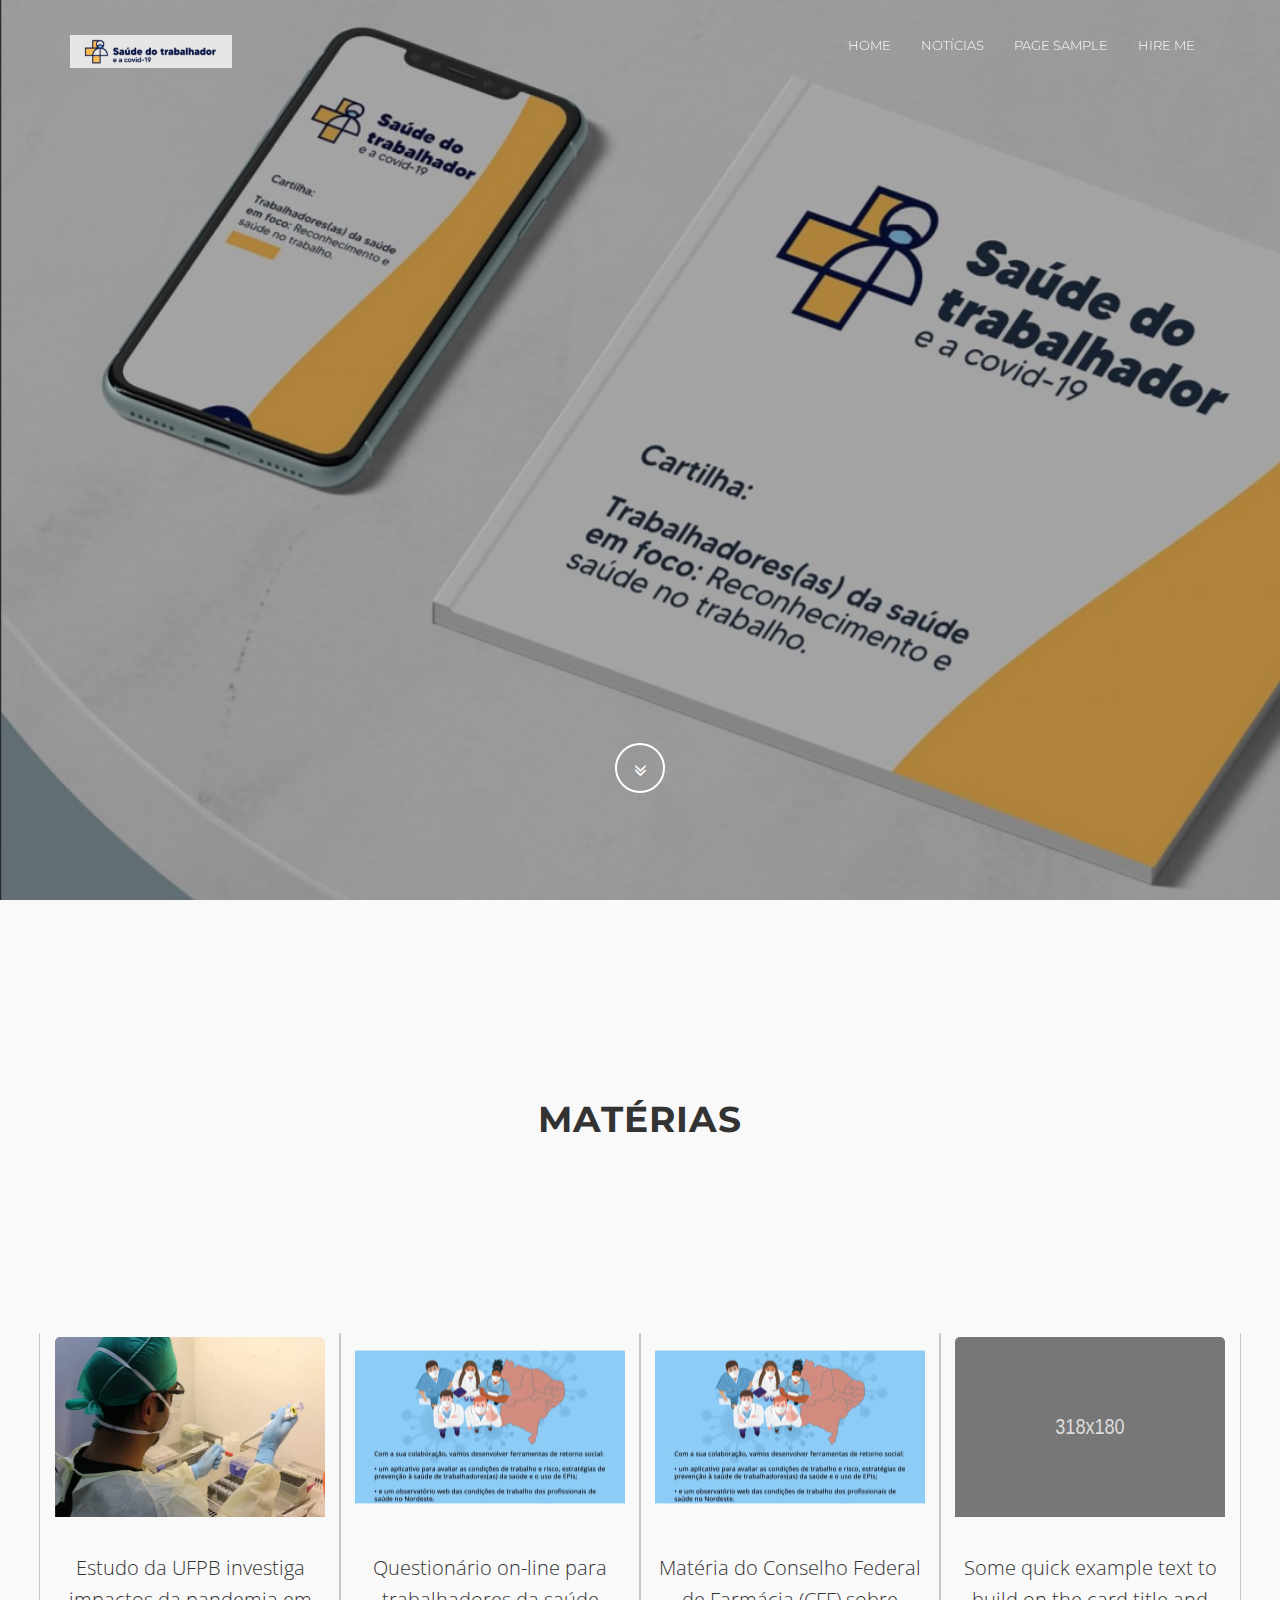
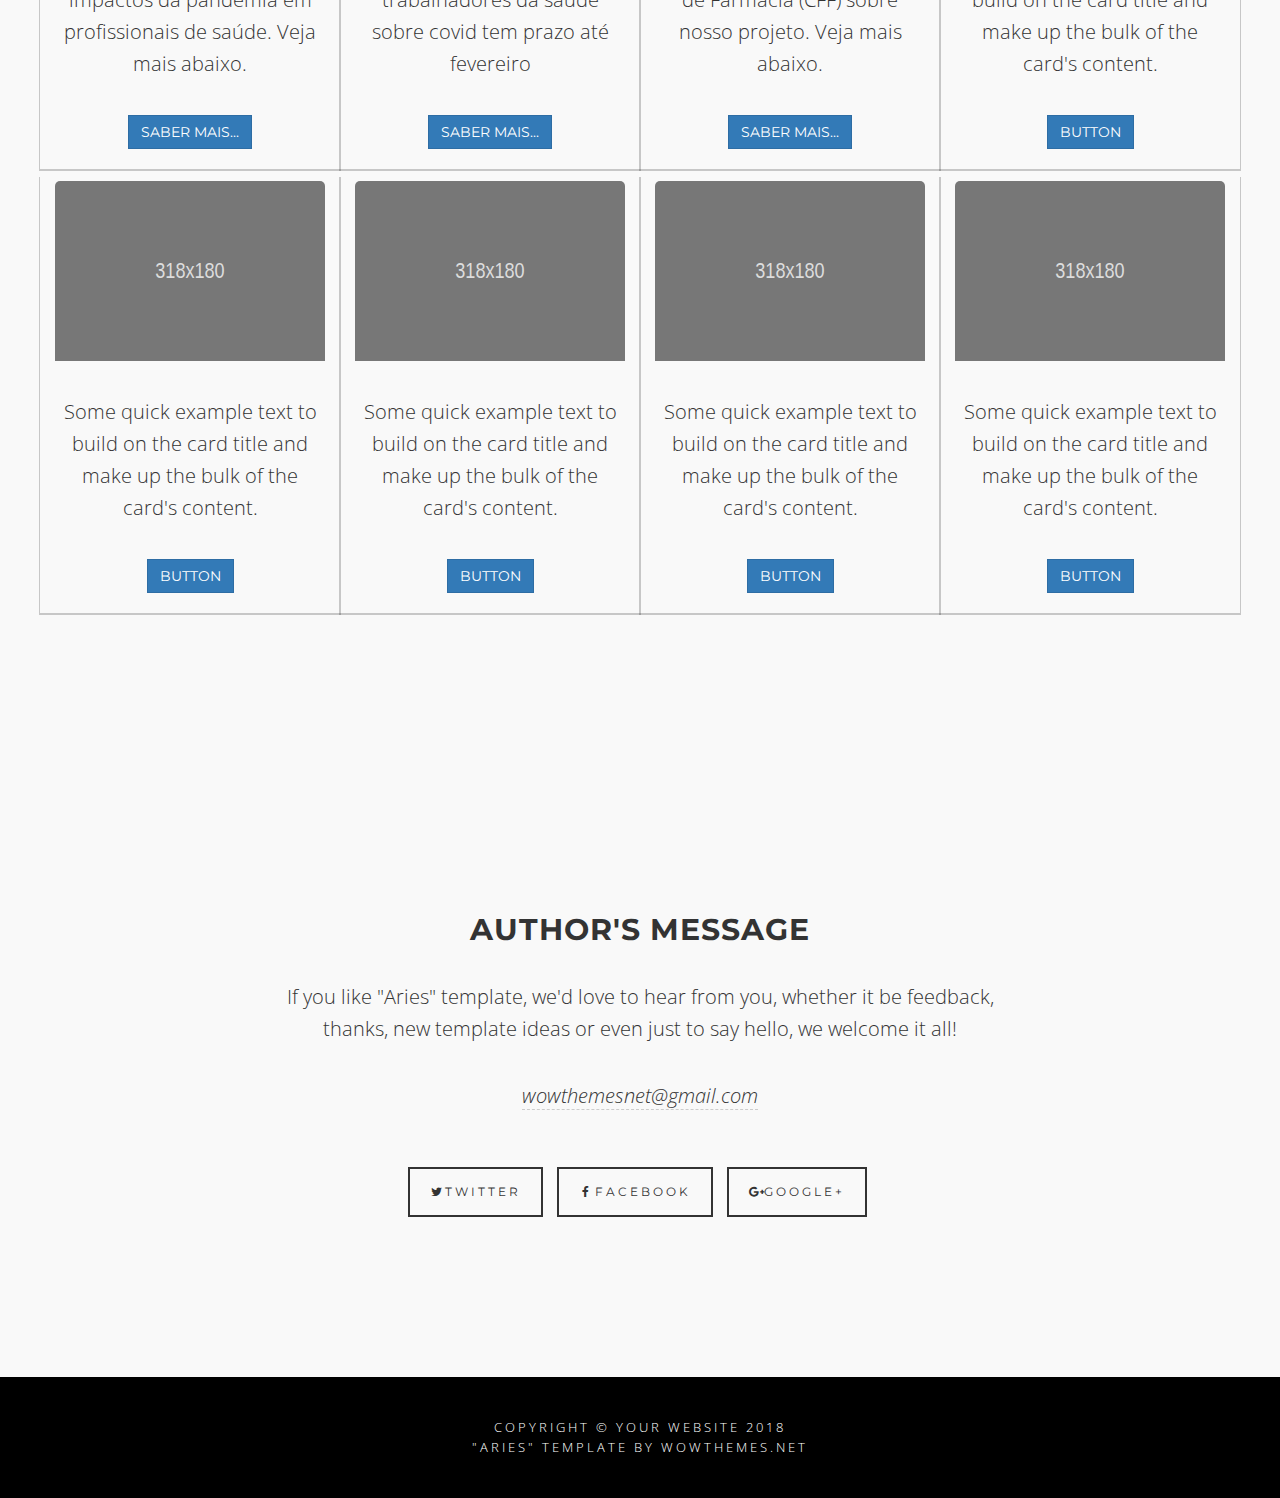
==== index.html @ fc3d952c "first commit" ====
<!DOCTYPE html>
<html lang="en">

<head>
	<meta charset="utf-8">
	<meta http-equiv="X-UA-Compatible" content="IE=edge">
	<meta name="viewport" content="width=device-width, initial-scale=1">
	<meta name="description" content="">
	<meta name="author" content="">
	<title>ARIES - Free Bootstrap Theme by WowThemes.net</title>
	<!-- Bootstrap Core CSS -->
	<link href="css/bootstrap.min.css" rel="stylesheet">
	<!-- Custom CSS -->
	<link href="css/theme.css" rel="stylesheet">
	<!-- Font Awesome -->
	<link href="https://maxcdn.bootstrapcdn.com/font-awesome/4.7.0/css/font-awesome.min.css" rel="stylesheet"
		integrity="sha384-wvfXpqpZZVQGK6TAh5PVlGOfQNHSoD2xbE+QkPxCAFlNEevoEH3Sl0sibVcOQVnN" crossorigin="anonymous">
	<!-- Google Fonts -->
	<link href="http://fonts.googleapis.com/css?family=Open+Sans:300,400,700,400italic,700italic|Montserrat:400,700"
		rel="stylesheet" type="text/css">
	<!-- HTML5 Shim and Respond.js IE8 support of HTML5 elements and media queries -->
	<!-- WARNING: Respond.js doesn't work if you view the page via file:// -->
	<!--[if lt IE 9]>
        <script src="https://oss.maxcdn.com/libs/html5shiv/3.7.0/html5shiv.js"></script>
        <script src="https://oss.maxcdn.com/libs/respond.js/1.4.2/respond.min.js"></script>
    <![endif]-->
</head>

<body id="page-top" data-spy="scroll" data-target=".navbar-fixed-top">
	<!-- Navigation -->
	<nav class="navbar navbar-custom navbar-fixed-top" role="navigation">
		<div class="container">
			<div class="navbar-header">
				<button type="button" class="navbar-toggle" data-toggle="collapse" data-target=".navbar-main-collapse">
					<i class="fa fa-bars"></i>
				</button>
				<a class="navbar-brand page-scroll" href="index.html">
					<img src="./img/logo 2.svg" style="background-color: transparent;" alt=""> </a>
			</div>
			<!-- Collect the nav links, forms, and other content for toggling -->
			<div class="collapse navbar-collapse navbar-right navbar-main-collapse">
				<ul class="nav navbar-nav">
					<li>
						<a href="index.html">Home</a>
					</li>
					<li>
						<a href="portfolio-item.html">Notícias</a>
					</li>
					<li>
						<a href="page-sample.html">Page Sample</a>
					</li>
					<li>
						<a href="contact.html">Hire me</a>
					</li>
				</ul>
			</div>
			<!-- /.navbar-collapse -->
		</div>
		<!-- /.container -->
	</nav>
	<!-- Intro Header -->
	<header class="intro">
		<div class="intro-body">
			<div class="container">
				<div class="row">
					<div class="col-md-8 col-md-offset-2">

						<p class="intro-text">

						</p>
						<a href="#about" class="btn btn-circle page-scroll">
							<i class="fa fa-angle-double-down animated"></i>
						</a>
					</div>
				</div>
			</div>
		</div>
	</header>
	<!-- About Section -->
	<section id="about">
		<h1 style="text-align: center; margin-top: 200px;">Matérias</h1>
		<!-- Div -->
		<div class="container content-section text-center"> 
			<div class="row">
				
					<div class="col-sm-3">
						<div class="card card-block">
							<img class="card-img-top" data-src="holder.js/100px180/" alt="100%x180"
								src="./img/imagem_noticia1.png"
								data-holder-rendered="true" style="height: 180px; width: 100%; display: block;">
							<div class="card-block">
								<h4 class="card-title"></h4>
								<p class="card-text">Estudo da UFPB investiga impactos da pandemia em profissionais de saúde. Veja mais abaixo.</p>
								<a href="https://g1.globo.com/pb/paraiba/noticia/2021/01/02/estudo-da-ufpb-investiga-impactos-da-pandemia-em-profissionais-de-saude.ghtml#" target="_b" class="btn btn-primary">Saber mais...</a>
							</div>
						</div>
					</div>
				
				
					<div class="col-sm-3">
						<div class="card card-block">
							<img class="card-img-top" data-src="holder.js/100px180/" alt="100%x180"
								src="./img/noticia_imagem2.svg"
								data-holder-rendered="true" style="height: 180px; width: 100%; display: block;">
							<div class="card-block">
								<h4 class="card-title"></h4>
								<p class="card-text">Questionário on-line para trabalhadores da saúde sobre covid tem prazo até fevereiro</p>
								<a href="#" class="btn btn-primary">Saber mais...</a>
							</div>


						</div>

					</div>
				
				
				<div class="col-sm-3">
					<div class="card card-block">
						<img class="card-img-top" data-src="holder.js/100px180/" alt="100%x180"
							src="img/noticia_imagem2.svg"
							data-holder-rendered="true" style="height: 180px; width: 100%; display: block;">
						<div class="card-block">
							<h4 class="card-title"></h4>
							<p class="card-text">Matéria do Conselho Federal de Farmácia (CFF) sobre nosso projeto. Veja mais abaixo.</p>
							<a href="https://www.cff.org.br/noticia.php?id=6157&titulo=Participe+da+pesquisa+sobre+a+sa%C3%BAde+dos+trabalhadores+no+contexto+da+pandemia+na+Regi%C3%A3o+Nordeste" target="_blank" class="btn btn-primary">Saber mais...</a>
						</div>
					</div>
				</div>


				<div class="col-sm-3">
					<div class="card card-block">
						<img class="card-img-top" data-src="holder.js/100px180/" alt="100%x180"
							src="data:image/svg+xml;charset=UTF-8,%3Csvg%20xmlns%3D%22http%3A%2F%2Fwww.w3.org%2F2000%2Fsvg%22%20width%3D%22318%22%20height%3D%22180%22%20viewBox%3D%220%200%20318%20180%22%20preserveAspectRatio%3D%22none%22%3E%3C!--%0ASource%20URL%3A%20holder.js%2F100px180%2F%0ACreated%20with%20Holder.js%202.8.2.%0ALearn%20more%20at%20http%3A%2F%2Fholderjs.com%0A(c)%202012-2015%20Ivan%20Malopinsky%20-%20http%3A%2F%2Fimsky.co%0A--%3E%3Cdefs%3E%3Cstyle%20type%3D%22text%2Fcss%22%3E%3C!%5BCDATA%5B%23holder_153cdb63a13%20text%20%7B%20fill%3Argba(255%2C255%2C255%2C.75)%3Bfont-weight%3Anormal%3Bfont-family%3AHelvetica%2C%20monospace%3Bfont-size%3A16pt%20%7D%20%5D%5D%3E%3C%2Fstyle%3E%3C%2Fdefs%3E%3Cg%20id%3D%22holder_153cdb63a13%22%3E%3Crect%20width%3D%22318%22%20height%3D%22180%22%20fill%3D%22%23777%22%2F%3E%3Cg%3E%3Ctext%20x%3D%22118.0859375%22%20y%3D%2297.35%22%3E318x180%3C%2Ftext%3E%3C%2Fg%3E%3C%2Fg%3E%3C%2Fsvg%3E"
							data-holder-rendered="true" style="height: 180px; width: 100%; display: block;">
						<div class="card-block">
							<h4 class="card-title"></h4>
							<p class="card-text">Some quick example text to build on the card title and make up the bulk
								of the card's content.</p>
							<a href="#" class="btn btn-primary">Button</a>
						</div>
					</div>
				</div>
			</div>

			<div class="row">

				<div class="col-sm-3">
					<div class="card card-block">
						<img class="card-img-top" data-src="holder.js/100px180/" alt="100%x180"
							src="data:image/svg+xml;charset=UTF-8,%3Csvg%20xmlns%3D%22http%3A%2F%2Fwww.w3.org%2F2000%2Fsvg%22%20width%3D%22318%22%20height%3D%22180%22%20viewBox%3D%220%200%20318%20180%22%20preserveAspectRatio%3D%22none%22%3E%3C!--%0ASource%20URL%3A%20holder.js%2F100px180%2F%0ACreated%20with%20Holder.js%202.8.2.%0ALearn%20more%20at%20http%3A%2F%2Fholderjs.com%0A(c)%202012-2015%20Ivan%20Malopinsky%20-%20http%3A%2F%2Fimsky.co%0A--%3E%3Cdefs%3E%3Cstyle%20type%3D%22text%2Fcss%22%3E%3C!%5BCDATA%5B%23holder_153cdb63a13%20text%20%7B%20fill%3Argba(255%2C255%2C255%2C.75)%3Bfont-weight%3Anormal%3Bfont-family%3AHelvetica%2C%20monospace%3Bfont-size%3A16pt%20%7D%20%5D%5D%3E%3C%2Fstyle%3E%3C%2Fdefs%3E%3Cg%20id%3D%22holder_153cdb63a13%22%3E%3Crect%20width%3D%22318%22%20height%3D%22180%22%20fill%3D%22%23777%22%2F%3E%3Cg%3E%3Ctext%20x%3D%22118.0859375%22%20y%3D%2297.35%22%3E318x180%3C%2Ftext%3E%3C%2Fg%3E%3C%2Fg%3E%3C%2Fsvg%3E"
							data-holder-rendered="true" style="height: 180px; width: 100%; display: block;">
						<div class="card-block">
							<h4 class="card-title"></h4>
							<p class="card-text">Some quick example text to build on the card title and make up the bulk
								of the card's content.</p>
							<a href="#" class="btn btn-primary">Button</a>
						</div>
					</div>
				</div>
				<div class="col-sm-3">
					<div class="card card-block">
						<img class="card-img-top" data-src="holder.js/100px180/" alt="100%x180"
							src="data:image/svg+xml;charset=UTF-8,%3Csvg%20xmlns%3D%22http%3A%2F%2Fwww.w3.org%2F2000%2Fsvg%22%20width%3D%22318%22%20height%3D%22180%22%20viewBox%3D%220%200%20318%20180%22%20preserveAspectRatio%3D%22none%22%3E%3C!--%0ASource%20URL%3A%20holder.js%2F100px180%2F%0ACreated%20with%20Holder.js%202.8.2.%0ALearn%20more%20at%20http%3A%2F%2Fholderjs.com%0A(c)%202012-2015%20Ivan%20Malopinsky%20-%20http%3A%2F%2Fimsky.co%0A--%3E%3Cdefs%3E%3Cstyle%20type%3D%22text%2Fcss%22%3E%3C!%5BCDATA%5B%23holder_153cdb63a13%20text%20%7B%20fill%3Argba(255%2C255%2C255%2C.75)%3Bfont-weight%3Anormal%3Bfont-family%3AHelvetica%2C%20monospace%3Bfont-size%3A16pt%20%7D%20%5D%5D%3E%3C%2Fstyle%3E%3C%2Fdefs%3E%3Cg%20id%3D%22holder_153cdb63a13%22%3E%3Crect%20width%3D%22318%22%20height%3D%22180%22%20fill%3D%22%23777%22%2F%3E%3Cg%3E%3Ctext%20x%3D%22118.0859375%22%20y%3D%2297.35%22%3E318x180%3C%2Ftext%3E%3C%2Fg%3E%3C%2Fg%3E%3C%2Fsvg%3E"
							data-holder-rendered="true" style="height: 180px; width: 100%; display: block;">
						<div class="card-block">
							<h4 class="card-title"></h4>
							<p class="card-text">Some quick example text to build on the card title and make up the bulk
								of the card's content.</p>
							<a href="#" class="btn btn-primary">Button</a>
						</div>


					</div>


				</div>

				<div class="col-sm-3">
					<div class="card card-block">
						<img class="card-img-top" data-src="holder.js/100px180/" alt="100%x180"
							src="data:image/svg+xml;charset=UTF-8,%3Csvg%20xmlns%3D%22http%3A%2F%2Fwww.w3.org%2F2000%2Fsvg%22%20width%3D%22318%22%20height%3D%22180%22%20viewBox%3D%220%200%20318%20180%22%20preserveAspectRatio%3D%22none%22%3E%3C!--%0ASource%20URL%3A%20holder.js%2F100px180%2F%0ACreated%20with%20Holder.js%202.8.2.%0ALearn%20more%20at%20http%3A%2F%2Fholderjs.com%0A(c)%202012-2015%20Ivan%20Malopinsky%20-%20http%3A%2F%2Fimsky.co%0A--%3E%3Cdefs%3E%3Cstyle%20type%3D%22text%2Fcss%22%3E%3C!%5BCDATA%5B%23holder_153cdb63a13%20text%20%7B%20fill%3Argba(255%2C255%2C255%2C.75)%3Bfont-weight%3Anormal%3Bfont-family%3AHelvetica%2C%20monospace%3Bfont-size%3A16pt%20%7D%20%5D%5D%3E%3C%2Fstyle%3E%3C%2Fdefs%3E%3Cg%20id%3D%22holder_153cdb63a13%22%3E%3Crect%20width%3D%22318%22%20height%3D%22180%22%20fill%3D%22%23777%22%2F%3E%3Cg%3E%3Ctext%20x%3D%22118.0859375%22%20y%3D%2297.35%22%3E318x180%3C%2Ftext%3E%3C%2Fg%3E%3C%2Fg%3E%3C%2Fsvg%3E"
							data-holder-rendered="true" style="height: 180px; width: 100%; display: block;">
						<div class="card-block">
							<h4 class="card-title"></h4>
							<p class="card-text">Some quick example text to build on the card title and make up the bulk
								of the card's content.</p>
							<a href="#" class="btn btn-primary">Button</a>
						</div>
					</div>
				</div>


				<div class="col-sm-3">
					<div class="card card-block">
						<img class="card-img-top" data-src="holder.js/100px180/" alt="100%x180"
							src="data:image/svg+xml;charset=UTF-8,%3Csvg%20xmlns%3D%22http%3A%2F%2Fwww.w3.org%2F2000%2Fsvg%22%20width%3D%22318%22%20height%3D%22180%22%20viewBox%3D%220%200%20318%20180%22%20preserveAspectRatio%3D%22none%22%3E%3C!--%0ASource%20URL%3A%20holder.js%2F100px180%2F%0ACreated%20with%20Holder.js%202.8.2.%0ALearn%20more%20at%20http%3A%2F%2Fholderjs.com%0A(c)%202012-2015%20Ivan%20Malopinsky%20-%20http%3A%2F%2Fimsky.co%0A--%3E%3Cdefs%3E%3Cstyle%20type%3D%22text%2Fcss%22%3E%3C!%5BCDATA%5B%23holder_153cdb63a13%20text%20%7B%20fill%3Argba(255%2C255%2C255%2C.75)%3Bfont-weight%3Anormal%3Bfont-family%3AHelvetica%2C%20monospace%3Bfont-size%3A16pt%20%7D%20%5D%5D%3E%3C%2Fstyle%3E%3C%2Fdefs%3E%3Cg%20id%3D%22holder_153cdb63a13%22%3E%3Crect%20width%3D%22318%22%20height%3D%22180%22%20fill%3D%22%23777%22%2F%3E%3Cg%3E%3Ctext%20x%3D%22118.0859375%22%20y%3D%2297.35%22%3E318x180%3C%2Ftext%3E%3C%2Fg%3E%3C%2Fg%3E%3C%2Fsvg%3E"
							data-holder-rendered="true" style="height: 180px; width: 100%; display: block;">
						<div class="card-block">
							<h4 class="card-title"></h4>
							<p class="card-text">Some quick example text to build on the card title and make up the bulk
								of the card's content.</p>
							<a href="#" class="btn btn-primary">Button</a>
						</div>
					</div>
				</div>





			</div>
			<div class="row">
				<p>

				</p>
			</div>
		</div>
		</div>
	</section>


	<section id="portfolio">

		<div class="gallery">


		</div>
	</section>
	<!-- Contact Section -->
	<section id="contact">
		<div class="container content-section text-center">
			<div class="row">
				<div class="col-lg-8 col-lg-offset-2">
					<h2>Author's Message</h2>
					<p>
						If you like "Aries" template, we'd love to hear from you, whether it be feedback, thanks, new
						template ideas or even just to say hello, we welcome it all!
					</p>
					<p>
						<i><a href="mailto:wowthemesnet@gmail.com"
								style="border-bottom:1px dashed #ccc;">wowthemesnet@gmail.com</a></i>
					</p>
					<ul class="list-inline banner-social-buttons">
						<li>
							<a href="https://twitter.com/wowthemesnet" class="btn btnghost btn-lg"><i
									class="fa fa-twitter fa-fw"></i><span class="network-name">Twitter</span></a>
						</li>
						<li>
							<a href="https://www.facebook.com/pages/wowthemesnet/562560840468823"
								class="btn btnghost btn-lg"><i class="fa fa-facebook fa-fw"></i><span
									class="network-name">Facebook</span></a>
						</li>
						<li>
							<a href="https://plus.google.com/u/0/b/110916582192388695332/110916582192388695332/posts"
								class="btn btnghost btn-lg"><i class="fa fa-google-plus fa-fw"></i><span
									class="network-name">Google+</span></a>
						</li>
					</ul>
				</div>
			</div>
		</div>
	</section>
	<!-- Footer -->
	<footer>
		<div class="container text-center">
			<p class="credits">
				Copyright &copy; Your Website 2018<br />
				"Aries" Template by WowThemes.net
			</p>
		</div>
	</footer>
	<!-- jQuery -->
	<script src="js/jquery.js"></script>
	<!-- Bootstrap Core JavaScript -->
	<script src="js/bootstrap.min.js"></script>
	<!-- Plugin JavaScript -->
	<script src="js/jquery.easing.min.js"></script>
	<!-- Custom Theme JavaScript -->
	<script src="js/theme.js"></script>
</body>

</html>
---- css/theme.css ----
/* Cards */
.col-sm-3{
	margin-top: 8px;
	

	
	box-shadow: 0 1px 0 1px rgba(0,0,0,0.2);
	transition: 0.3s;
	
}

.col-sm-3 p{
	
	width: 100%;
}

.col-sm-3 .card-img-top{
	/* Add rounded corners to the top left and the top right corner of the image */
	margin-top: 4px;
	border-radius: 5px 5px 0 0;
}

.col-sm-3 a {
	margin-bottom: 20px;
}


/* Aries v1.1 - by WowThemes.net */
body {
	width:100%;
	height:100%;
	font-family:Open Sans,"Helvetica Neue",Helvetica,Arial,sans-serif;
	color:#fff;
	background-color:#000;
	 font-weight:300;
}
html {
	width:100%;
	height:100%;
}
h1,h2,h3,h4,h5,h6 {
	margin:0 0 35px;
	text-transform:uppercase;
	font-family:Montserrat,"Helvetica Neue",Helvetica,Arial,sans-serif;
	font-weight:700;
	letter-spacing:1px;
}
p {
	margin:0 0 25px;
	font-size:18px;
	line-height:1.5;
}
@media(min-width:768px) {
	p {
		margin:0 0 35px;
		font-size:20px;
		line-height:1.6;
	}
}
a {
	color:inherit;
	-webkit-transition:all .2s ease-in-out;
	-moz-transition:all .2s ease-in-out;
	transition:all .2s ease-in-out;
}
a:hover,a:focus {
	text-decoration:none;
	color:inherit;
}
.light {
	font-weight:400;
}
.navbar-custom {
	margin-bottom:0;
	border-bottom:1px solid rgba(255,255,255,.3);
	text-transform:uppercase;
	font-family:Montserrat,"Helvetica Neue",Helvetica,Arial,sans-serif;
	background-color:#000;
}
.navbar-custom .navbar-brand {
	font-size:20px;
	text-transform:none;
	letter-spacing:1px;
}
.navbar-custom .navbar-brand:focus {
	outline:0;
}
.navbar-custom .navbar-brand .navbar-toggle {
	padding:4px 6px;
	font-size:16px;
	color:#fff;
}
.navbar-custom .navbar-brand .navbar-toggle:focus,.navbar-custom .navbar-brand .navbar-toggle:active {
	outline:0;
}

.navbar-custom .nav li a {
	-webkit-transition:background .3s ease-in-out;
	-moz-transition:background .3s ease-in-out;
	transition:background .3s ease-in-out;
}
.navbar-custom .nav li a:hover {
	outline:0;
	color:#1ba39c;
	background-color:transparent;
}
.navbar-custom .nav li a:focus,.navbar-custom .nav li a:active {
	outline:0;
	background-color:transparent;
}
.navbar-custom .nav li.active {
	outline:0;
}
.navbar-custom .nav li.active a {
	color:#1ba39c;
}
.navbar-custom .nav li.active a:hover {
	color:#1ba39c;
}
@media(min-width:768px) {
	.navbar-custom {
		padding:20px 0;
		border-bottom:0;
		font-size:13px;
		background:0 0;
		-webkit-transition:background .5s ease-in-out,padding .5s ease-in-out;
		-moz-transition:background .5s ease-in-out,padding .5s ease-in-out;
		transition:background .5s ease-in-out,padding .5s ease-in-out;
	}
		 .navbar-custom.top-nav-collapse {
		 padding:0;
		border-bottom:1px solid rgba(255,255,255,.3);
		color:#333;
			background:#fff;
	}
	.navbar-custom.top-nav-collapse a {
		color:#333;
		display:inline-block;
	}
}
.intro {
	display:table;
	width:100%;
	height:auto;
	padding:100px 0 100px 0;
	text-align:center;
	color:#fff;
	background-image:radial-gradient(circle at 50% 50%,rgba(0,0,0,0.30),rgba(0,0,0,0.30)),url('/img/Captura\ de\ tela\ 2021-02-15\ 154035\ 1.svg');
	-webkit-background-size:cover;
	-moz-background-size:cover;
	background-size:cover;
	-o-background-size:cover;
}
.intro .intro-body {
	display:table-cell;
	vertical-align:middle;
}
.intro .intro-body .brand-heading {
	font-size:40px;
}
.intro .intro-body .intro-text {
	font-size:18px;
}
@media(min-width:768px) {
	.intro {
		height:100%;
		padding:0;
	}
	.intro .intro-body .brand-heading {
		font-size:60px;
		margin-top:90px;
		margin-bottom:20px;
		border-top:2px solid #fff;
		border-bottom:2px solid #fff;
		display:inline-block;
		padding:10px 0;
	}
	.intro .intro-body .intro-text {
		font-size:20px;
			font-weight:300;
			letter-spacing:3px;
	}
}
.btn-circle {
	width:50px;
	height:50px;
	margin-top:600px;
	line-height:40px;
	text-align:center;
	border:2px solid #fff;
	border-radius:100%!important;
	font-size:20px;
	color:#fff;
	background:0 0;
	-webkit-transition:background .3s ease-in-out;
	-moz-transition:background .3s ease-in-out;
	transition:background .3s ease-in-out;
}
.btn-circle:hover,.btn-circle:focus {
	outline:0;
	color:#fff;
	background:rgba(255,255,255,.1);
}
.btn-circle i.animated {
	-webkit-transition-property:-webkit-transform;
	-webkit-transition-duration:1s;
	-moz-transition-property:-moz-transform;
	-moz-transition-duration:1s;
}
.btn-circle:hover i.animated {
	-webkit-animation-name:pulse;
	-moz-animation-name:pulse;
	-webkit-animation-duration:1.5s;
	-moz-animation-duration:1.5s;
	-webkit-animation-iteration-count:infinite;
	-moz-animation-iteration-count:infinite;
	-webkit-animation-timing-function:linear;
	-moz-animation-timing-function:linear;
}
@-webkit-keyframes pulse {
	0% {
		-webkit-transform:scale(1);
		transform:scale(1);
	}
	50% {
		-webkit-transform:scale(1.2);
		transform:scale(1.2);
	}
	100% {
		-webkit-transform:scale(1);
		transform:scale(1);
	}
}
@-moz-keyframes pulse {
	0% {
		-moz-transform:scale(1);
		transform:scale(1);
	}
	50% {
		-moz-transform:scale(1.2);
		transform:scale(1.2);
	}
	100% {
		-moz-transform:scale(1);
		transform:scale(1);
	}
}
.content-section {
	padding:40px 0;
	clear:both;
}
@media(min-width:767px) {
	.content-section {
		padding:150px 0;
			 clear:both;
	}
}
.btn {
	border-radius:0;
	text-transform:uppercase;
	font-family:Montserrat,"Helvetica Neue",Helvetica,Arial,sans-serif;
	font-weight:400;
	-webkit-transition:all .3s ease-in-out;
	-moz-transition:all .3s ease-in-out;
	transition:all .3s ease-in-out;
}
.btn-default {
	border:1px solid #42dca3;
	color:#42dca3;
	background-color:transparent;
}
.btn-default:hover,.btn-default:focus {
	border:1px solid #42dca3;
	outline:0;
	color:#000;
	background-color:#42dca3;
}
ul.banner-social-buttons {
	margin-top:0;
}
@media(max-width:1199px) {
	ul.banner-social-buttons {
		margin-top:15px;
	}
}
@media(max-width:767px) {
	ul.banner-social-buttons li {
		display:block;
		margin-bottom:20px;
		padding:0;
	}
	ul.banner-social-buttons li:last-child {
		margin-bottom:0;
	}
}
footer {
	padding:40px 0;
	z-index:1;
	position:relative;
	clear:both;
}
footer p {
	margin:0;
	font-size:15px;
}
footer p.credits {
	text-transform:uppercase;
	font-size:13px;
	letter-spacing:3px;
}
::-moz-selection {
	text-shadow:none;
	background:#fcfcfc;
	background:rgba(255,255,255,.2);
}
::selection {
	text-shadow:none;
	background:#fcfcfc;
	background:rgba(255,255,255,.2);
}
img::selection {
	background:0 0;
}
img::-moz-selection {
	background:0 0;
}
body {
	webkit-tap-highlight-color:rgba(255,255,255,.2);
}
.bgblue {
	background:#22292c;
}
.inlineblock {
	display:inline-block;
}
p:last-child {
	margin-bottom:0;
}
p.lead {
	line-height:1.9;
}
.btnghost {
	border:2px solid #333;
	background-color:transparent;
	padding:15px 20px;
	letter-spacing:3px;
	font-size:12px;
	text-transform:uppercase;
	font-weight:400;
	color:#333;
	margin-top:20px;
	display:inline-block;
}
.btnghost:hover {
	background-color:#333;
	color:#fff;
	border:2px solid #333;
}
.bgcover {
	background-size:cover;
	background-repeat:no-repeat;
	position:relative;
}
img {
	max-width:100%;
}
.gallery ul {
	padding:0;
	margin:0;
}
.gallery img {
	max-width:100%;
	height:auto;
	padding:0;
	margin:0;
}
.gallery ul li {
	margin:0;
	position:relative;
	list-style:none;
	float:left;
	padding:0;
	
}
.gallery ul li a {
    display: block;
    position: relative;
    width: 100%;
    height: 100%;
    margin: 0;
    padding: 0;
    line-height: 0;
    overflow: hidden;
    max-height: 220px;
}
.gallery ul li a:before {
	position:absolute;
	width:32px;
	height:32px;
	top:40%;
	left:50%;
	margin:-14px 0 0 -16px;
	background: url(data:image/svg+xml;utf8,%3C%3Fxml%20version%3D%221.0%22%20encoding%3D%22utf-8%22%3F%3E%0A%3C%21--%20Generator%3A%20Adobe%20Illustrator%2017.1.0%2C%20SVG%20Export%20Plug-In%20.%20SVG%20Version%3A%206.00%20Build%200%29%20%20--%3E%0A%3C%21DOCTYPE%20svg%20PUBLIC%20%22-//W3C//DTD%20SVG%201.1//EN%22%20%22http%3A//www.w3.org/Graphics/SVG/1.1/DTD/svg11.dtd%22%3E%0A%3Csvg%20version%3D%221.1%22%0A%09%20id%3D%22svg2%22%20xmlns%3Adc%3D%22http%3A//purl.org/dc/elements/1.1/%22%20xmlns%3Acc%3D%22http%3A//creativecommons.org/ns%23%22%20xmlns%3Ardf%3D%22http%3A//www.w3.org/1999/02/22-rdf-syntax-ns%23%22%20xmlns%3Asvg%3D%22http%3A//www.w3.org/2000/svg%22%20xmlns%3Asodipodi%3D%22http%3A//sodipodi.sourceforge.net/DTD/sodipodi-0.dtd%22%20xmlns%3Ainkscape%3D%22http%3A//www.inkscape.org/namespaces/inkscape%22%20inkscape%3Aversion%3D%220.48.4%20r9939%22%20sodipodi%3Adocname%3D%22icon-fullscreen.svg%22%0A%09%20xmlns%3D%22http%3A//www.w3.org/2000/svg%22%20xmlns%3Axlink%3D%22http%3A//www.w3.org/1999/xlink%22%20x%3D%220px%22%20y%3D%220px%22%20viewBox%3D%220%200%20960%20560%22%0A%09%20enable-background%3D%22new%200%200%20960%20560%22%20xml%3Aspace%3D%22preserve%22%3E%0A%3Csodipodi%3Anamedview%20%20borderopacity%3D%221%22%20pagecolor%3D%22%23ffffff%22%20bordercolor%3D%22%23666666%22%20objecttolerance%3D%2210%22%20gridtolerance%3D%2210%22%20guidetolerance%3D%2210%22%20showgrid%3D%22false%22%20fit-margin-top%3D%220%22%20fit-margin-left%3D%220%22%20inkscape%3Azoom%3D%227.375%22%20inkscape%3Acx%3D%22-5.1525424%22%20inkscape%3Acy%3D%2216%22%20id%3D%22namedview11%22%20inkscape%3Awindow-x%3D%22-8%22%20inkscape%3Awindow-y%3D%22-8%22%20fit-margin-right%3D%220%22%20inkscape%3Apageopacity%3D%220%22%20fit-margin-bottom%3D%220%22%20inkscape%3Awindow-width%3D%221366%22%20inkscape%3Awindow-height%3D%22706%22%20inkscape%3Awindow-maximized%3D%221%22%20inkscape%3Apageshadow%3D%222%22%20inkscape%3Acurrent-layer%3D%22svg2%22%3E%0A%09%3C/sodipodi%3Anamedview%3E%0A%3Cg%3E%0A%09%3Crect%20x%3D%22220%22%20y%3D%22260%22%20fill%3D%22%23FFFFFF%22%20width%3D%22536%22%20height%3D%2224%22/%3E%0A%3C/g%3E%0A%3Cg%3E%0A%09%3Crect%20x%3D%22476%22%20y%3D%224%22%20fill%3D%22%23FFFFFF%22%20width%3D%2224%22%20height%3D%22556%22/%3E%0A%3C/g%3E%0A%3C/svg%3E%0A) no-repeat;
	content:"";
	opacity:0;
	z-index:1;
	-webkit-transition:all 0.3s linear;
	-moz-transition:all 0.3s linear;
	transition:all 0.3s linear;
}
.gallery ul li a:hover:before {
	top:50%;
	opacity:1;
}
.gallery ul li a:after {
	position:absolute;
	width:100%;
	top:0;
	bottom:0;
	background:rgba(0,0,0,0.3);
	content:"";
	opacity:0;
	-webkit-transition:all 0.3s linear;
	-moz-transition:all 0.3s linear;
	transition:all 0.3s linear;
}
.gallery ul li a:hover:after {
	opacity:1;
}
section:after {
	float:none;
	clear:both;
}
section {
	background-color:#f9f9f9;
	color:#333;
	overflow:hidden;
}
.done {
	display:none;
}
.error input,input.error,.error textarea,textarea.error {
	background-color:#ffffff;
	border-bottom:2px solid orangered !Important;
	-webkit-transition:border linear 0.2s,box-shadow linear 0.2s;
	-moz-transition:border linear 0.2s,box-shadow linear 0.2s;
	-o-transition:border linear 0.2s,box-shadow linear 0.2s;
	transition:border linear 0.2s,box-shadow linear 0.2s;	
}
#contactform input,#contactform textarea {
	border:0px;
	border-bottom:2px solid #333;
	width:100%;
	background-color:transparent;
	padding:20px 0px;
	text-transform:uppercase;
	letter-spacing:2px;
	margin-bottom:20px;
}
#contactform .btn {
	width:auto;
	border:2px solid;
	padding:10px 20px;
	display:inline-block;
}
#contactform .btn:hover {
	background-color:#333;
	color:#fff;
	border:2px solid #333;
}
#contactform input:focus,#contactform input:active,#contactform textarea:focus,#contactform textarea:active {
	border-top:0px;
	border-bottom:2px solid lightseagreen;
	outline:0;
	outline: none;
}
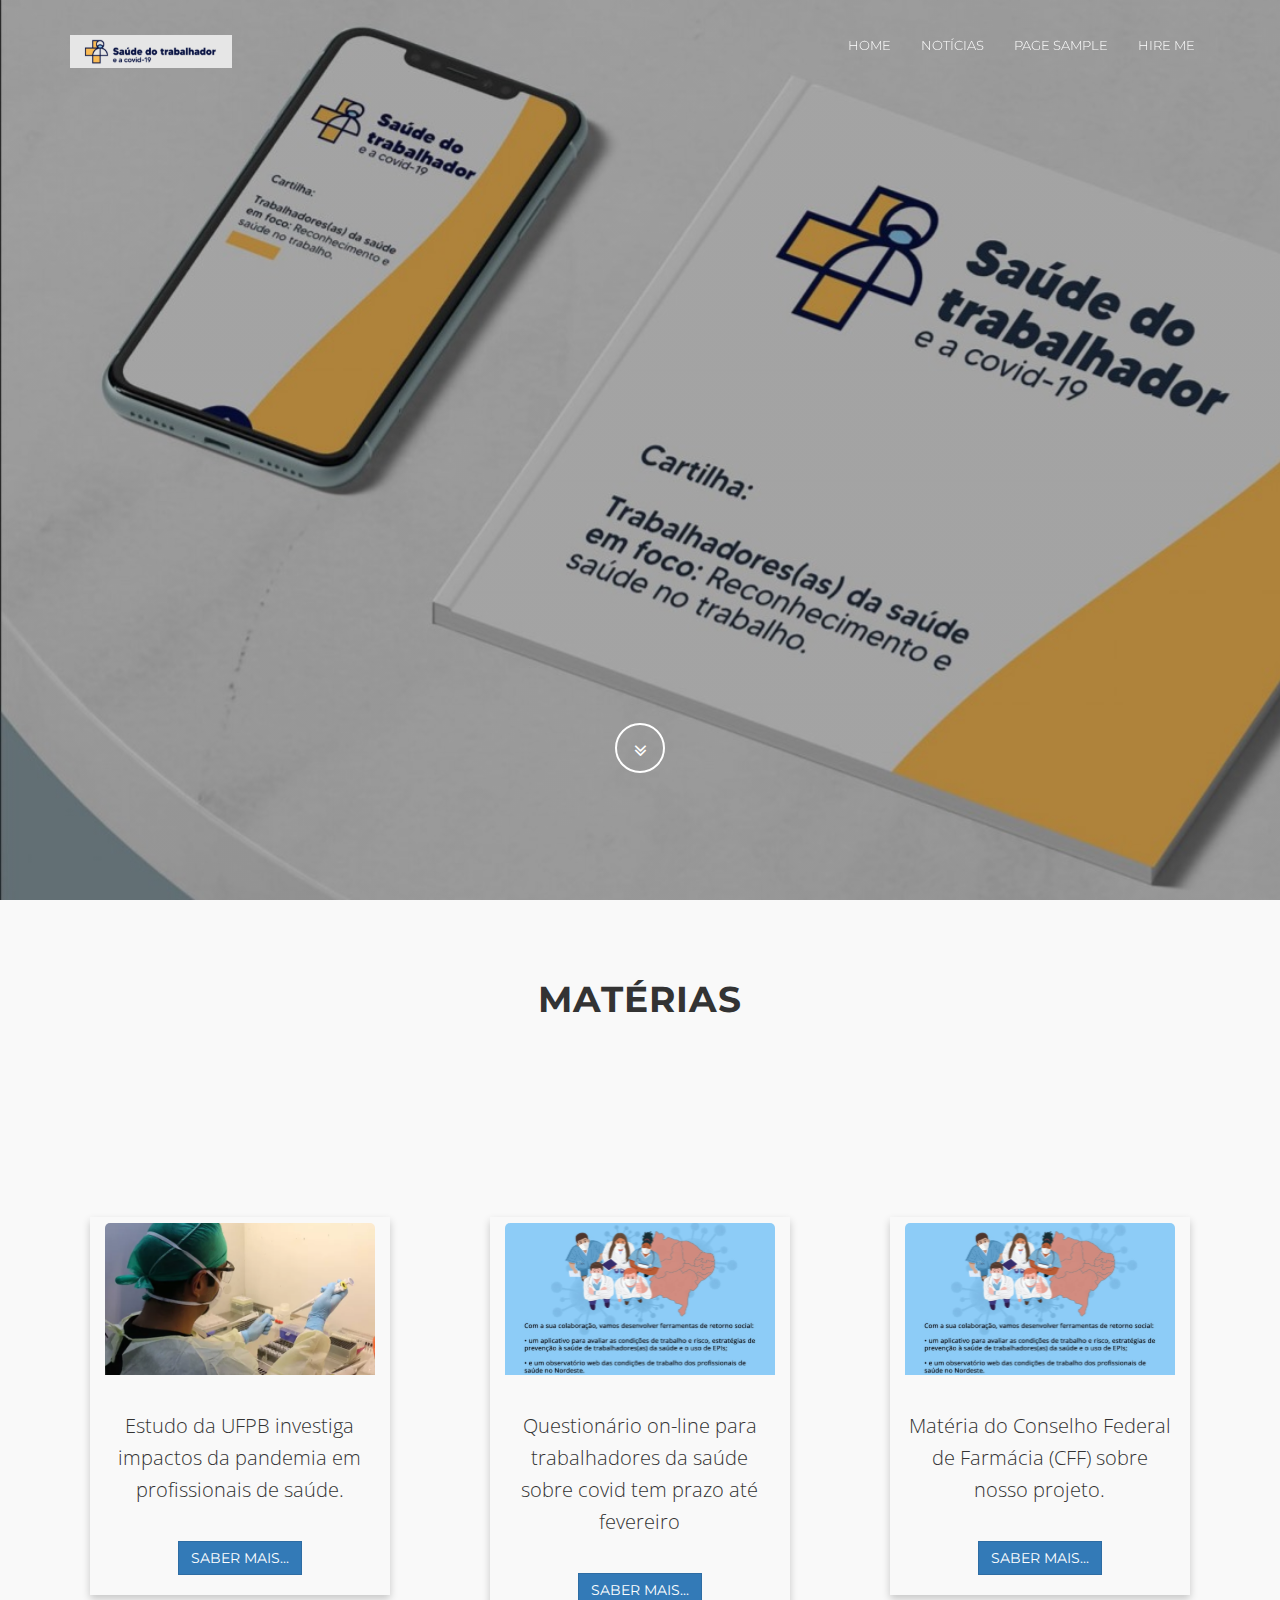
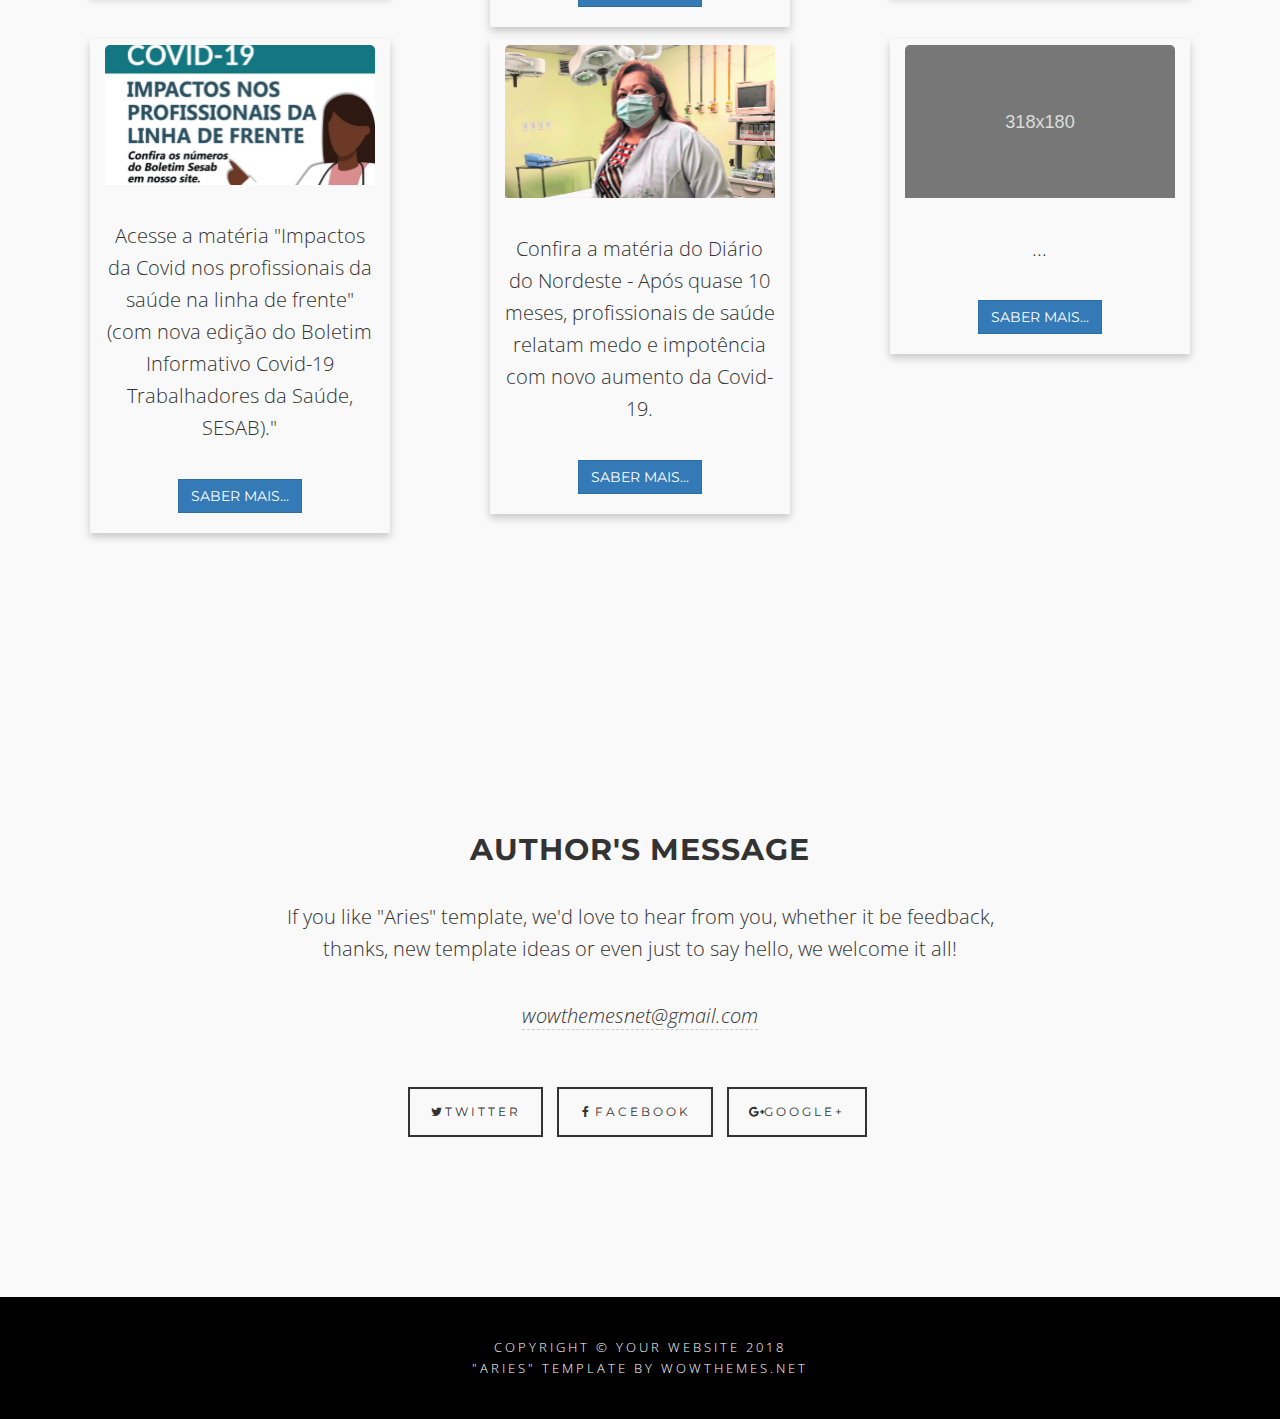
==== commit 53154d21: "commit_blocos" ====
--- a/index.html
+++ b/index.html
@@ -78,8 +78,9 @@
 	</header>
 	<!-- About Section -->
 	<section id="about">
-		<h1 style="text-align: center; margin-top: 200px;">Matérias</h1>
+		<h1 style="text-align: center; margin-top: 80px;">Matérias</h1>
 		<!-- Div -->
+		<!-- Noticias divs -->
 		<div class="container content-section text-center"> 
 			<div class="row">
 				
@@ -87,10 +88,10 @@
 						<div class="card card-block">
 							<img class="card-img-top" data-src="holder.js/100px180/" alt="100%x180"
 								src="./img/imagem_noticia1.png"
-								data-holder-rendered="true" style="height: 180px; width: 100%; display: block;">
+								>
 							<div class="card-block">
 								<h4 class="card-title"></h4>
-								<p class="card-text">Estudo da UFPB investiga impactos da pandemia em profissionais de saúde. Veja mais abaixo.</p>
+								<p class="card-text">Estudo da UFPB investiga impactos da pandemia em profissionais de saúde.</p>
 								<a href="https://g1.globo.com/pb/paraiba/noticia/2021/01/02/estudo-da-ufpb-investiga-impactos-da-pandemia-em-profissionais-de-saude.ghtml#" target="_b" class="btn btn-primary">Saber mais...</a>
 							</div>
 						</div>
@@ -101,7 +102,7 @@
 						<div class="card card-block">
 							<img class="card-img-top" data-src="holder.js/100px180/" alt="100%x180"
 								src="./img/noticia_imagem2.svg"
-								data-holder-rendered="true" style="height: 180px; width: 100%; display: block;">
+								>
 							<div class="card-block">
 								<h4 class="card-title"></h4>
 								<p class="card-text">Questionário on-line para trabalhadores da saúde sobre covid tem prazo até fevereiro</p>
@@ -118,102 +119,68 @@
 					<div class="card card-block">
 						<img class="card-img-top" data-src="holder.js/100px180/" alt="100%x180"
 							src="img/noticia_imagem2.svg"
-							data-holder-rendered="true" style="height: 180px; width: 100%; display: block;">
-						<div class="card-block">
-							<h4 class="card-title"></h4>
-							<p class="card-text">Matéria do Conselho Federal de Farmácia (CFF) sobre nosso projeto. Veja mais abaixo.</p>
+							>
+						<div class="card-block">
+							<h4 class="card-title"></h4>
+							<p class="card-text">Matéria do Conselho Federal de Farmácia (CFF) sobre nosso projeto.</p>
 							<a href="https://www.cff.org.br/noticia.php?id=6157&titulo=Participe+da+pesquisa+sobre+a+sa%C3%BAde+dos+trabalhadores+no+contexto+da+pandemia+na+Regi%C3%A3o+Nordeste" target="_blank" class="btn btn-primary">Saber mais...</a>
 						</div>
 					</div>
 				</div>
 
 
+				
+			</div>
+
+			<div class="row">
+
+				<div class="col-sm-3">
+					<div class="card card-block">
+						<img class="card-img-top" data-src="holder.js/100px180/" alt="100%x180"
+							src="./img/noticia_imagem3.svg"
+							>
+						<div class="card-block">
+							<h4 class="card-title"></h4>
+							<p class="card-text">Acesse a matéria "Impactos da Covid nos profissionais da saúde na linha de frente" (com nova edição do Boletim Informativo Covid-19 Trabalhadores da Saúde, SESAB)."</p>
+							<a href="https://sindimed-ba.org.br/impactos-da-covid-nos-profissionais-da-saude-na-linha-de-frente" class="btn btn-primary">Saber mais...</a>
+						</div>
+					</div>
+				</div>
+				<div class="col-sm-3">
+					<div class="card card-block">
+						<img class="card-img-top" data-src="holder.js/100px180/" alt="100%x180"
+							src="./img/imagem_noticia5.svg"
+							>
+						<div class="card-block">
+							<h4 class="card-title"></h4>
+							<p class="card-text">Confira a matéria do Diário do Nordeste - Após quase 10 meses, profissionais de saúde relatam medo e impotência com novo aumento da Covid-19.</p>
+							<a href="https://diariodonordeste.verdesmares.com.br/metro/apos-quase-10-meses-profissionais-de-saude-relatam-medo-e-impotencia-com-novo-aumento-da-covid-19-1.3031438" class="btn btn-primary">Saber mais...</a>
+						</div>
+
+
+					</div>
+
+
+				</div>
+
 				<div class="col-sm-3">
 					<div class="card card-block">
 						<img class="card-img-top" data-src="holder.js/100px180/" alt="100%x180"
 							src="data:image/svg+xml;charset=UTF-8,%3Csvg%20xmlns%3D%22http%3A%2F%2Fwww.w3.org%2F2000%2Fsvg%22%20width%3D%22318%22%20height%3D%22180%22%20viewBox%3D%220%200%20318%20180%22%20preserveAspectRatio%3D%22none%22%3E%3C!--%0ASource%20URL%3A%20holder.js%2F100px180%2F%0ACreated%20with%20Holder.js%202.8.2.%0ALearn%20more%20at%20http%3A%2F%2Fholderjs.com%0A(c)%202012-2015%20Ivan%20Malopinsky%20-%20http%3A%2F%2Fimsky.co%0A--%3E%3Cdefs%3E%3Cstyle%20type%3D%22text%2Fcss%22%3E%3C!%5BCDATA%5B%23holder_153cdb63a13%20text%20%7B%20fill%3Argba(255%2C255%2C255%2C.75)%3Bfont-weight%3Anormal%3Bfont-family%3AHelvetica%2C%20monospace%3Bfont-size%3A16pt%20%7D%20%5D%5D%3E%3C%2Fstyle%3E%3C%2Fdefs%3E%3Cg%20id%3D%22holder_153cdb63a13%22%3E%3Crect%20width%3D%22318%22%20height%3D%22180%22%20fill%3D%22%23777%22%2F%3E%3Cg%3E%3Ctext%20x%3D%22118.0859375%22%20y%3D%2297.35%22%3E318x180%3C%2Ftext%3E%3C%2Fg%3E%3C%2Fg%3E%3C%2Fsvg%3E"
-							data-holder-rendered="true" style="height: 180px; width: 100%; display: block;">
-						<div class="card-block">
-							<h4 class="card-title"></h4>
-							<p class="card-text">Some quick example text to build on the card title and make up the bulk
-								of the card's content.</p>
-							<a href="#" class="btn btn-primary">Button</a>
-						</div>
-					</div>
-				</div>
-			</div>
-
-			<div class="row">
-
-				<div class="col-sm-3">
-					<div class="card card-block">
-						<img class="card-img-top" data-src="holder.js/100px180/" alt="100%x180"
-							src="data:image/svg+xml;charset=UTF-8,%3Csvg%20xmlns%3D%22http%3A%2F%2Fwww.w3.org%2F2000%2Fsvg%22%20width%3D%22318%22%20height%3D%22180%22%20viewBox%3D%220%200%20318%20180%22%20preserveAspectRatio%3D%22none%22%3E%3C!--%0ASource%20URL%3A%20holder.js%2F100px180%2F%0ACreated%20with%20Holder.js%202.8.2.%0ALearn%20more%20at%20http%3A%2F%2Fholderjs.com%0A(c)%202012-2015%20Ivan%20Malopinsky%20-%20http%3A%2F%2Fimsky.co%0A--%3E%3Cdefs%3E%3Cstyle%20type%3D%22text%2Fcss%22%3E%3C!%5BCDATA%5B%23holder_153cdb63a13%20text%20%7B%20fill%3Argba(255%2C255%2C255%2C.75)%3Bfont-weight%3Anormal%3Bfont-family%3AHelvetica%2C%20monospace%3Bfont-size%3A16pt%20%7D%20%5D%5D%3E%3C%2Fstyle%3E%3C%2Fdefs%3E%3Cg%20id%3D%22holder_153cdb63a13%22%3E%3Crect%20width%3D%22318%22%20height%3D%22180%22%20fill%3D%22%23777%22%2F%3E%3Cg%3E%3Ctext%20x%3D%22118.0859375%22%20y%3D%2297.35%22%3E318x180%3C%2Ftext%3E%3C%2Fg%3E%3C%2Fg%3E%3C%2Fsvg%3E"
-							data-holder-rendered="true" style="height: 180px; width: 100%; display: block;">
-						<div class="card-block">
-							<h4 class="card-title"></h4>
-							<p class="card-text">Some quick example text to build on the card title and make up the bulk
-								of the card's content.</p>
-							<a href="#" class="btn btn-primary">Button</a>
-						</div>
-					</div>
-				</div>
-				<div class="col-sm-3">
-					<div class="card card-block">
-						<img class="card-img-top" data-src="holder.js/100px180/" alt="100%x180"
-							src="data:image/svg+xml;charset=UTF-8,%3Csvg%20xmlns%3D%22http%3A%2F%2Fwww.w3.org%2F2000%2Fsvg%22%20width%3D%22318%22%20height%3D%22180%22%20viewBox%3D%220%200%20318%20180%22%20preserveAspectRatio%3D%22none%22%3E%3C!--%0ASource%20URL%3A%20holder.js%2F100px180%2F%0ACreated%20with%20Holder.js%202.8.2.%0ALearn%20more%20at%20http%3A%2F%2Fholderjs.com%0A(c)%202012-2015%20Ivan%20Malopinsky%20-%20http%3A%2F%2Fimsky.co%0A--%3E%3Cdefs%3E%3Cstyle%20type%3D%22text%2Fcss%22%3E%3C!%5BCDATA%5B%23holder_153cdb63a13%20text%20%7B%20fill%3Argba(255%2C255%2C255%2C.75)%3Bfont-weight%3Anormal%3Bfont-family%3AHelvetica%2C%20monospace%3Bfont-size%3A16pt%20%7D%20%5D%5D%3E%3C%2Fstyle%3E%3C%2Fdefs%3E%3Cg%20id%3D%22holder_153cdb63a13%22%3E%3Crect%20width%3D%22318%22%20height%3D%22180%22%20fill%3D%22%23777%22%2F%3E%3Cg%3E%3Ctext%20x%3D%22118.0859375%22%20y%3D%2297.35%22%3E318x180%3C%2Ftext%3E%3C%2Fg%3E%3C%2Fg%3E%3C%2Fsvg%3E"
-							data-holder-rendered="true" style="height: 180px; width: 100%; display: block;">
-						<div class="card-block">
-							<h4 class="card-title"></h4>
-							<p class="card-text">Some quick example text to build on the card title and make up the bulk
-								of the card's content.</p>
-							<a href="#" class="btn btn-primary">Button</a>
-						</div>
-
-
-					</div>
-
-
-				</div>
-
-				<div class="col-sm-3">
-					<div class="card card-block">
-						<img class="card-img-top" data-src="holder.js/100px180/" alt="100%x180"
-							src="data:image/svg+xml;charset=UTF-8,%3Csvg%20xmlns%3D%22http%3A%2F%2Fwww.w3.org%2F2000%2Fsvg%22%20width%3D%22318%22%20height%3D%22180%22%20viewBox%3D%220%200%20318%20180%22%20preserveAspectRatio%3D%22none%22%3E%3C!--%0ASource%20URL%3A%20holder.js%2F100px180%2F%0ACreated%20with%20Holder.js%202.8.2.%0ALearn%20more%20at%20http%3A%2F%2Fholderjs.com%0A(c)%202012-2015%20Ivan%20Malopinsky%20-%20http%3A%2F%2Fimsky.co%0A--%3E%3Cdefs%3E%3Cstyle%20type%3D%22text%2Fcss%22%3E%3C!%5BCDATA%5B%23holder_153cdb63a13%20text%20%7B%20fill%3Argba(255%2C255%2C255%2C.75)%3Bfont-weight%3Anormal%3Bfont-family%3AHelvetica%2C%20monospace%3Bfont-size%3A16pt%20%7D%20%5D%5D%3E%3C%2Fstyle%3E%3C%2Fdefs%3E%3Cg%20id%3D%22holder_153cdb63a13%22%3E%3Crect%20width%3D%22318%22%20height%3D%22180%22%20fill%3D%22%23777%22%2F%3E%3Cg%3E%3Ctext%20x%3D%22118.0859375%22%20y%3D%2297.35%22%3E318x180%3C%2Ftext%3E%3C%2Fg%3E%3C%2Fg%3E%3C%2Fsvg%3E"
-							data-holder-rendered="true" style="height: 180px; width: 100%; display: block;">
-						<div class="card-block">
-							<h4 class="card-title"></h4>
-							<p class="card-text">Some quick example text to build on the card title and make up the bulk
-								of the card's content.</p>
-							<a href="#" class="btn btn-primary">Button</a>
-						</div>
-					</div>
-				</div>
-
-
-				<div class="col-sm-3">
-					<div class="card card-block">
-						<img class="card-img-top" data-src="holder.js/100px180/" alt="100%x180"
-							src="data:image/svg+xml;charset=UTF-8,%3Csvg%20xmlns%3D%22http%3A%2F%2Fwww.w3.org%2F2000%2Fsvg%22%20width%3D%22318%22%20height%3D%22180%22%20viewBox%3D%220%200%20318%20180%22%20preserveAspectRatio%3D%22none%22%3E%3C!--%0ASource%20URL%3A%20holder.js%2F100px180%2F%0ACreated%20with%20Holder.js%202.8.2.%0ALearn%20more%20at%20http%3A%2F%2Fholderjs.com%0A(c)%202012-2015%20Ivan%20Malopinsky%20-%20http%3A%2F%2Fimsky.co%0A--%3E%3Cdefs%3E%3Cstyle%20type%3D%22text%2Fcss%22%3E%3C!%5BCDATA%5B%23holder_153cdb63a13%20text%20%7B%20fill%3Argba(255%2C255%2C255%2C.75)%3Bfont-weight%3Anormal%3Bfont-family%3AHelvetica%2C%20monospace%3Bfont-size%3A16pt%20%7D%20%5D%5D%3E%3C%2Fstyle%3E%3C%2Fdefs%3E%3Cg%20id%3D%22holder_153cdb63a13%22%3E%3Crect%20width%3D%22318%22%20height%3D%22180%22%20fill%3D%22%23777%22%2F%3E%3Cg%3E%3Ctext%20x%3D%22118.0859375%22%20y%3D%2297.35%22%3E318x180%3C%2Ftext%3E%3C%2Fg%3E%3C%2Fg%3E%3C%2Fsvg%3E"
-							data-holder-rendered="true" style="height: 180px; width: 100%; display: block;">
-						<div class="card-block">
-							<h4 class="card-title"></h4>
-							<p class="card-text">Some quick example text to build on the card title and make up the bulk
-								of the card's content.</p>
-							<a href="#" class="btn btn-primary">Button</a>
-						</div>
-					</div>
-				</div>
-
-
-
-
-
-			</div>
-			<div class="row">
-				<p>
-
-				</p>
+							>
+						<div class="card-block">
+							<h4 class="card-title"></h4>
+							<p class="card-text">...</p>
+							<a href="#" class="btn btn-primary">Saber mais...</a>
+						</div>
+					</div>
+				</div>
+
+
+				
+			</div>
+			<div class="row">
+			
 			</div>
 		</div>
 		</div>
--- a/css/theme.css
+++ b/css/theme.css
@@ -1,22 +1,24 @@
 /* Cards */
 .col-sm-3{
-	margin-top: 8px;
+	display: flex;
+	margin: auto 3.9vw;
+
+	margin-top: 12px;
 	
-
+	box-shadow: 0 4px 8px 0 rgba(0,0,0,0.2);
+  	transition: 0.3s;
 	
-	box-shadow: 0 1px 0 1px rgba(0,0,0,0.2);
-	transition: 0.3s;
+}
+
+.col-sm-3:hover{
+	box-shadow: 0 8px 16px 0 rgba(0,0,0,0.2);
 	
 }
 
-.col-sm-3 p{
-	
-	width: 100%;
-}
 
 .col-sm-3 .card-img-top{
 	/* Add rounded corners to the top left and the top right corner of the image */
-	margin-top: 4px;
+	margin-top: 6px;
 	border-radius: 5px 5px 0 0;
 }
 
@@ -184,7 +186,7 @@
 .btn-circle {
 	width:50px;
 	height:50px;
-	margin-top:600px;
+	margin-top:560px;
 	line-height:40px;
 	text-align:center;
 	border:2px solid #fff;
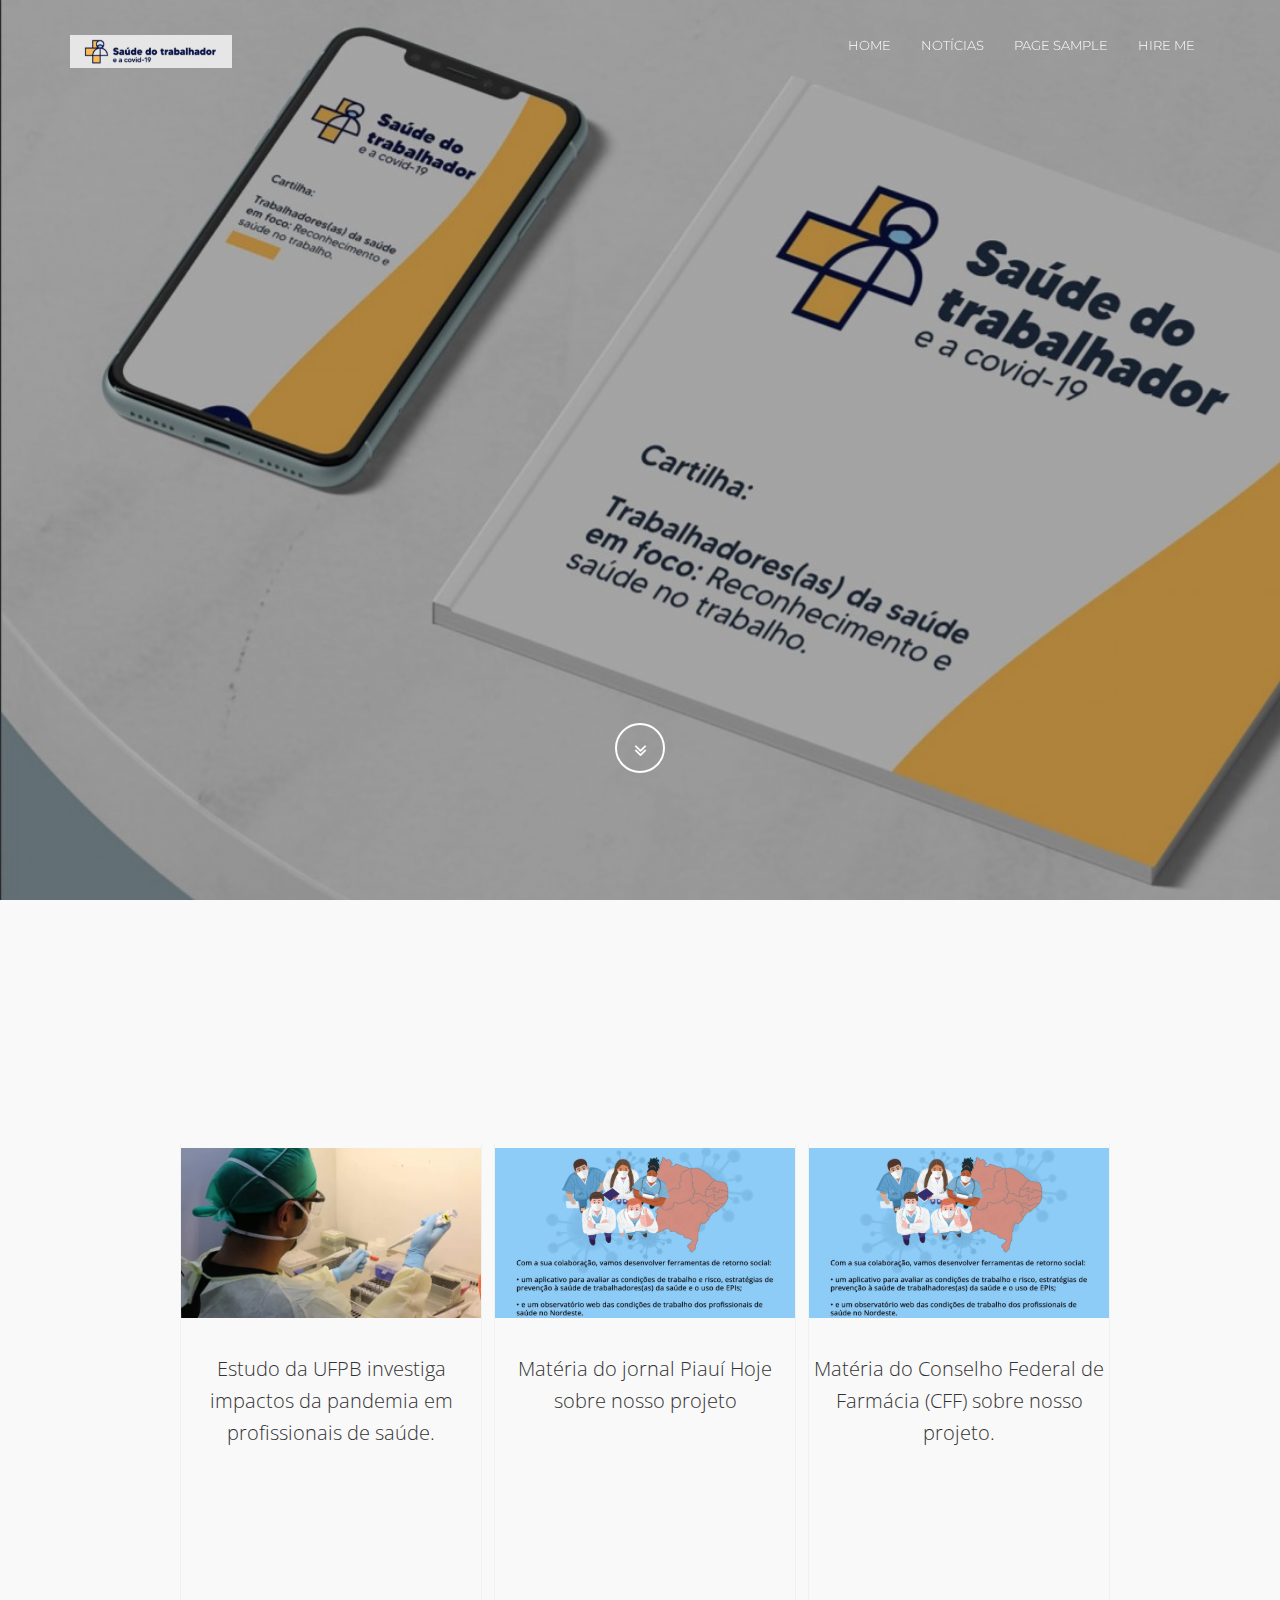
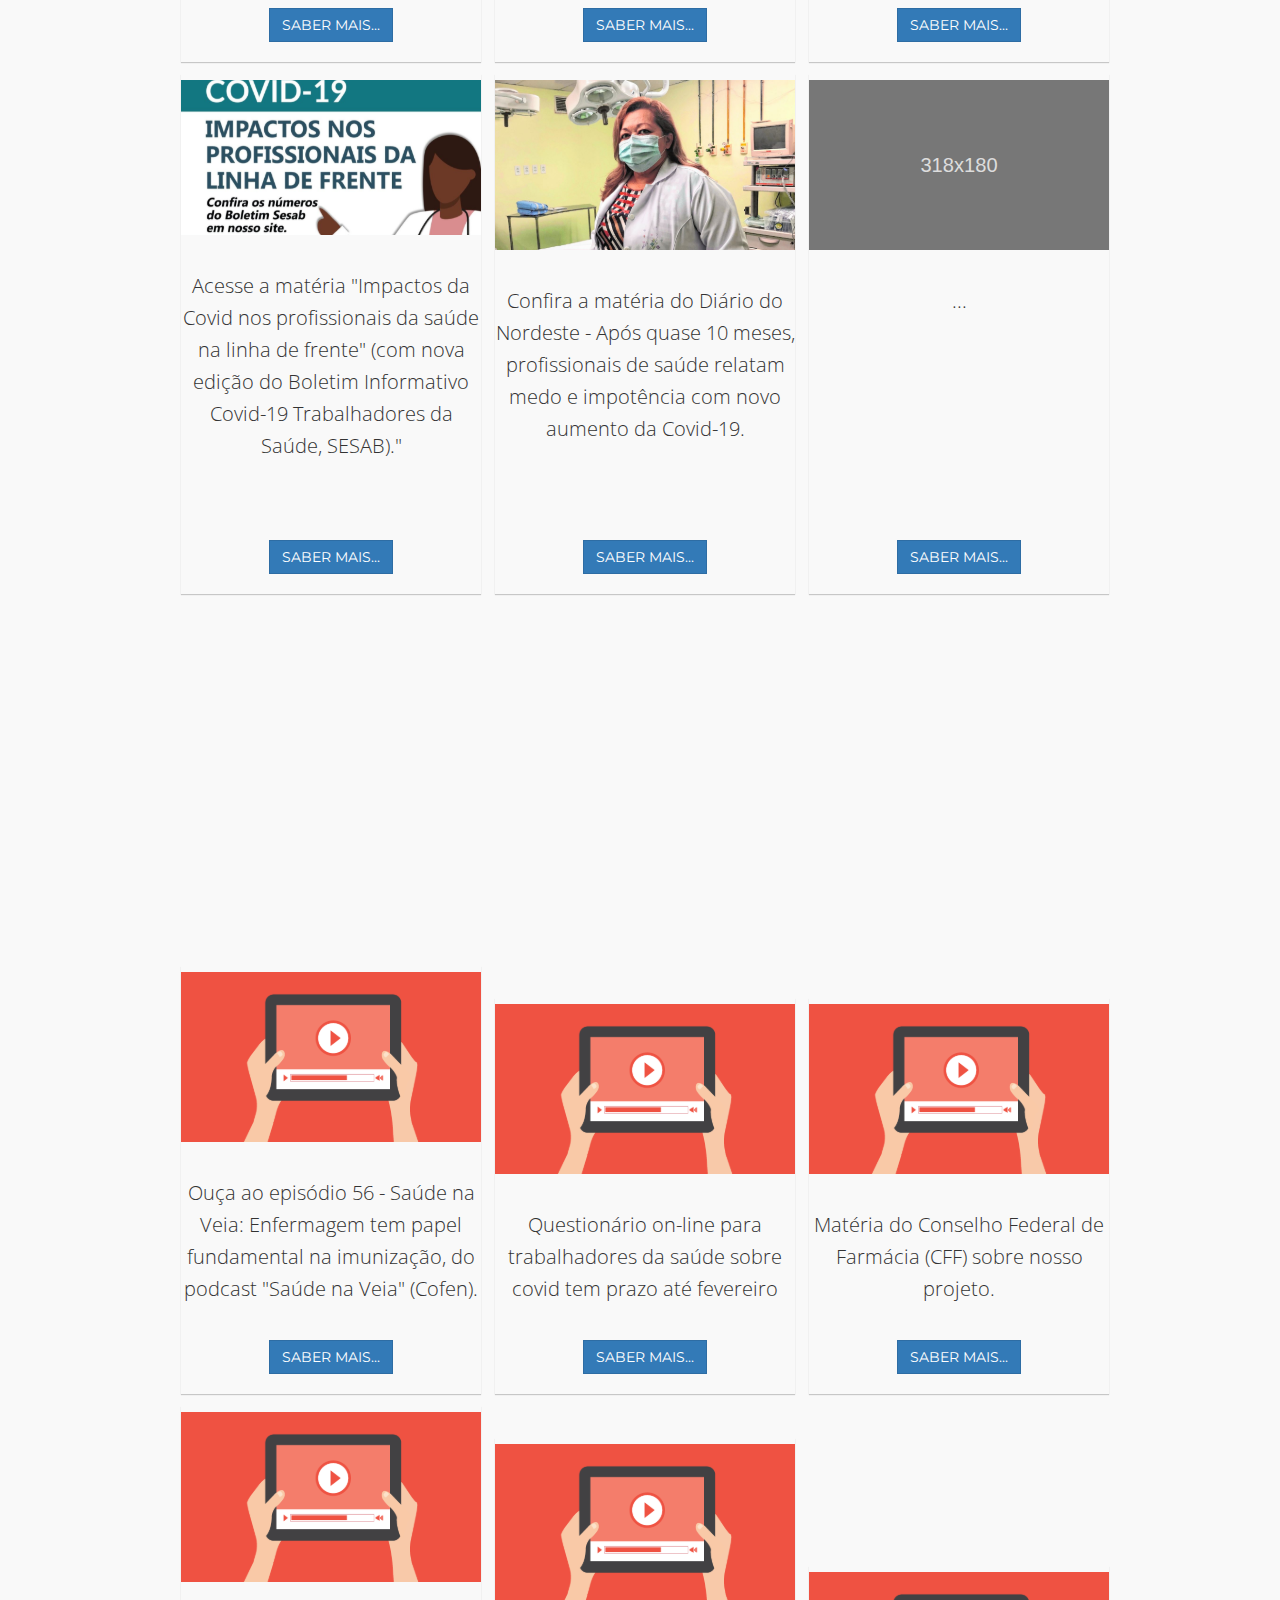
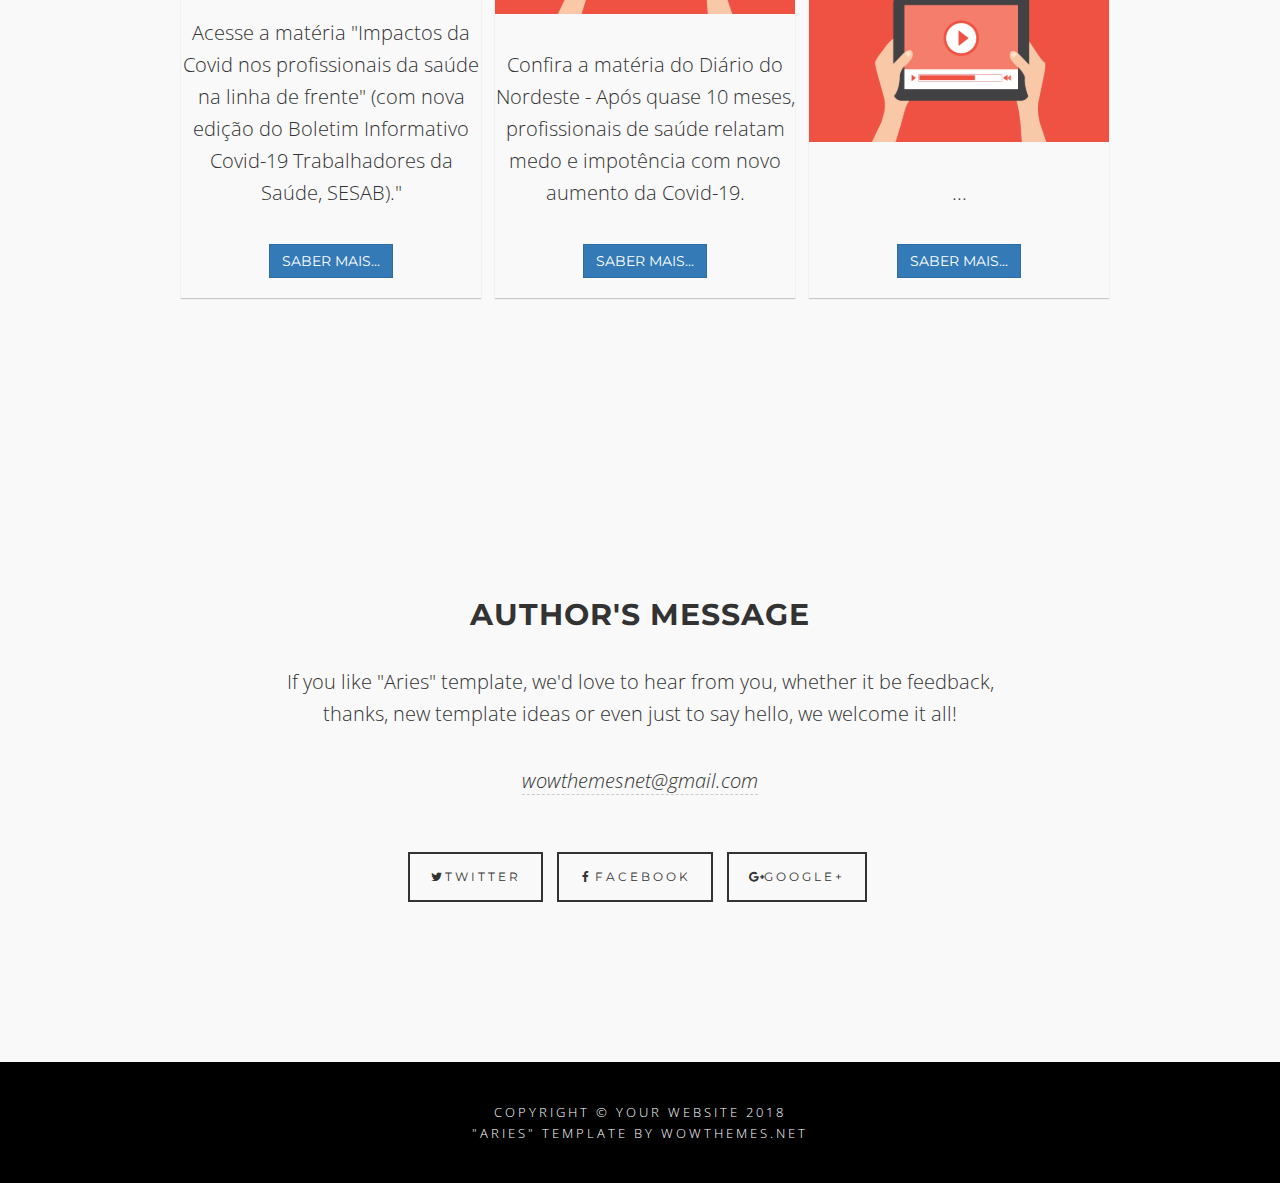
==== commit c55ea5b4: "commit_blocos2" ====
--- a/index.html
+++ b/index.html
@@ -78,20 +78,20 @@
 	</header>
 	<!-- About Section -->
 	<section id="about">
-		<h1 style="text-align: center; margin-top: 80px;">Matérias</h1>
+		<h1 style="text-align: center; margin-top: 80px;"></h1>
 		<!-- Div -->
 		<!-- Noticias divs -->
-		<div class="container content-section text-center"> 
-			<div class="row">
-				
-					<div class="col-sm-3">
-						<div class="card card-block">
+		<div class="container content-section text-center" > 
+			<div class="row" style="align-items: center;">
+				
+					<div class="col-sm-3" >
+						<div class="cards card-block" >
 							<img class="card-img-top" data-src="holder.js/100px180/" alt="100%x180"
 								src="./img/imagem_noticia1.png"
 								>
 							<div class="card-block">
 								<h4 class="card-title"></h4>
-								<p class="card-text">Estudo da UFPB investiga impactos da pandemia em profissionais de saúde.</p>
+								<p class="card-text" style="height: 220px;">Estudo da UFPB investiga impactos da pandemia em profissionais de saúde.</p>
 								<a href="https://g1.globo.com/pb/paraiba/noticia/2021/01/02/estudo-da-ufpb-investiga-impactos-da-pandemia-em-profissionais-de-saude.ghtml#" target="_b" class="btn btn-primary">Saber mais...</a>
 							</div>
 						</div>
@@ -105,6 +105,116 @@
 								>
 							<div class="card-block">
 								<h4 class="card-title"></h4>
+								<p class="card-text" style="height: 220px;">Matéria do jornal Piauí Hoje sobre nosso projeto <br/> <br/> <br/></p>
+								<a href="https://piauihoje.com/noticias/saude/questionario-on-line-para-trabalhadores-da-saude-sobre-covid-tem-prazo-ate-fevereiro-359659.html" target="_blank" class="btn btn-primary">Saber mais...</a>
+							</div>
+
+
+						</div>
+
+					</div>
+				
+				
+				<div class="col-sm-3">
+					<div class="card card-block">
+						<img class="card-img-top" data-src="holder.js/100px180/" alt="100%x180"
+							src="img/noticia_imagem2.svg"
+							>
+						<div class="card-block">
+							<h4 class="card-title"></h4>
+							<p class="card-text" style="height: 220px;">Matéria do Conselho Federal de Farmácia (CFF) sobre nosso projeto. </p>
+							<a href="https://www.cff.org.br/noticia.php?id=6157&titulo=Participe+da+pesquisa+sobre+a+sa%C3%BAde+dos+trabalhadores+no+contexto+da+pandemia+na+Regi%C3%A3o+Nordeste" target="_blank" class="btn btn-primary">Saber mais...</a>
+						</div>
+					</div>
+				</div>
+
+
+				
+			</div>
+
+			<div class="row">
+
+				<div class="col-sm-3">
+					<div class="card card-block">
+						<img class="card-img-top" data-src="holder.js/100px180/" alt="100%x180"
+							src="./img/noticia_imagem3.svg"
+							>
+						<div class="card-block">
+							<h4 class="card-title"></h4>
+							<p class="card-text" style="height: 235px;">Acesse a matéria "Impactos da Covid nos profissionais da saúde na linha de frente" (com nova edição do Boletim Informativo Covid-19 Trabalhadores da Saúde, SESAB)."</p>
+							<a href="https://sindimed-ba.org.br/impactos-da-covid-nos-profissionais-da-saude-na-linha-de-frente"  target="_blank"  class="btn btn-primary">Saber mais...</a>
+						</div>
+					</div>
+				</div>
+				<div class="col-sm-3">
+					<div class="card card-block">
+						<img class="card-img-top" data-src="holder.js/100px180/" alt="100%x180"
+							src="./img/imagem_noticia5.svg"
+							>
+						<div class="card-block">
+							<h4 class="card-title"></h4>
+							<p class="card-text" style="height: 220px;">Confira a matéria do Diário do Nordeste - Após quase 10 meses, profissionais de saúde relatam medo e impotência com novo aumento da Covid-19.</p>
+							<a href="https://diariodonordeste.verdesmares.com.br/metro/apos-quase-10-meses-profissionais-de-saude-relatam-medo-e-impotencia-com-novo-aumento-da-covid-19-1.3031438" target="_blank" class="btn btn-primary">Saber mais...</a>
+						</div>
+
+
+					</div>
+
+
+				</div>
+
+				<div class="col-sm-3">
+					<div class="card card-block">
+						<img class="card-img-top" data-src="holder.js/100px180/" alt="100%x180"
+							src="data:image/svg+xml;charset=UTF-8,%3Csvg%20xmlns%3D%22http%3A%2F%2Fwww.w3.org%2F2000%2Fsvg%22%20width%3D%22318%22%20height%3D%22180%22%20viewBox%3D%220%200%20318%20180%22%20preserveAspectRatio%3D%22none%22%3E%3C!--%0ASource%20URL%3A%20holder.js%2F100px180%2F%0ACreated%20with%20Holder.js%202.8.2.%0ALearn%20more%20at%20http%3A%2F%2Fholderjs.com%0A(c)%202012-2015%20Ivan%20Malopinsky%20-%20http%3A%2F%2Fimsky.co%0A--%3E%3Cdefs%3E%3Cstyle%20type%3D%22text%2Fcss%22%3E%3C!%5BCDATA%5B%23holder_153cdb63a13%20text%20%7B%20fill%3Argba(255%2C255%2C255%2C.75)%3Bfont-weight%3Anormal%3Bfont-family%3AHelvetica%2C%20monospace%3Bfont-size%3A16pt%20%7D%20%5D%5D%3E%3C%2Fstyle%3E%3C%2Fdefs%3E%3Cg%20id%3D%22holder_153cdb63a13%22%3E%3Crect%20width%3D%22318%22%20height%3D%22180%22%20fill%3D%22%23777%22%2F%3E%3Cg%3E%3Ctext%20x%3D%22118.0859375%22%20y%3D%2297.35%22%3E318x180%3C%2Ftext%3E%3C%2Fg%3E%3C%2Fg%3E%3C%2Fsvg%3E"
+							>
+						<div class="card-block">
+							<h4 class="card-title"></h4>
+							<p class="card-text" style="height: 220px;">...</p>
+							<a href="#" class="btn btn-primary">Saber mais...</a>
+						</div>
+					</div>
+				</div>
+
+
+				
+			</div>
+			<div class="row">
+			
+			</div>
+		</div>
+		</div>
+	</section>
+
+
+	<section id="about">
+		<h1 style="text-align: center; margin-top: 60px;"></h1>
+		<!-- Div -->
+		<!-- Noticias divs -->
+		<div class="container content-section text-center"> 
+			<div class="row">
+				
+					<div class="col-sm-3">
+						<div class="card card-block">
+							<img class="card-img-top" data-src="holder.js/100px180/" alt="100%x180"
+								src="./img/imagem_videos.svg"
+								>
+							<div class="card-block">
+								<h4 class="card-title"></h4>
+								<p class="card-text">Ouça ao episódio 56 - Saúde na Veia: Enfermagem tem papel fundamental na imunização, do podcast "Saúde na Veia" (Cofen).</p>
+								<a href="https://m.soundcloud.com/user-879040886/56-saude-na-veia-enfermagem-tem-papel-fundamental-na-imunizacao" target="_blank" class="btn btn-primary">Saber mais...</a>
+							</div>
+						</div>
+					</div>
+				
+				
+					<div class="col-sm-3">
+						<div class="card card-block">
+							<img class="card-img-top" data-src="holder.js/100px180/" alt="100%x180"
+								src="./img/imagem_videos.svg"
+								>
+							<div class="card-block">
+								<h4 class="card-title"></h4>
 								<p class="card-text">Questionário on-line para trabalhadores da saúde sobre covid tem prazo até fevereiro</p>
 								<a href="#" class="btn btn-primary">Saber mais...</a>
 							</div>
@@ -118,7 +228,7 @@
 				<div class="col-sm-3">
 					<div class="card card-block">
 						<img class="card-img-top" data-src="holder.js/100px180/" alt="100%x180"
-							src="img/noticia_imagem2.svg"
+							src="./img/imagem_videos.svg"
 							>
 						<div class="card-block">
 							<h4 class="card-title"></h4>
@@ -137,7 +247,7 @@
 				<div class="col-sm-3">
 					<div class="card card-block">
 						<img class="card-img-top" data-src="holder.js/100px180/" alt="100%x180"
-							src="./img/noticia_imagem3.svg"
+							src="./img/imagem_videos.svg"
 							>
 						<div class="card-block">
 							<h4 class="card-title"></h4>
@@ -149,7 +259,7 @@
 				<div class="col-sm-3">
 					<div class="card card-block">
 						<img class="card-img-top" data-src="holder.js/100px180/" alt="100%x180"
-							src="./img/imagem_noticia5.svg"
+							src="./img/imagem_videos.svg"
 							>
 						<div class="card-block">
 							<h4 class="card-title"></h4>
@@ -166,7 +276,7 @@
 				<div class="col-sm-3">
 					<div class="card card-block">
 						<img class="card-img-top" data-src="holder.js/100px180/" alt="100%x180"
-							src="data:image/svg+xml;charset=UTF-8,%3Csvg%20xmlns%3D%22http%3A%2F%2Fwww.w3.org%2F2000%2Fsvg%22%20width%3D%22318%22%20height%3D%22180%22%20viewBox%3D%220%200%20318%20180%22%20preserveAspectRatio%3D%22none%22%3E%3C!--%0ASource%20URL%3A%20holder.js%2F100px180%2F%0ACreated%20with%20Holder.js%202.8.2.%0ALearn%20more%20at%20http%3A%2F%2Fholderjs.com%0A(c)%202012-2015%20Ivan%20Malopinsky%20-%20http%3A%2F%2Fimsky.co%0A--%3E%3Cdefs%3E%3Cstyle%20type%3D%22text%2Fcss%22%3E%3C!%5BCDATA%5B%23holder_153cdb63a13%20text%20%7B%20fill%3Argba(255%2C255%2C255%2C.75)%3Bfont-weight%3Anormal%3Bfont-family%3AHelvetica%2C%20monospace%3Bfont-size%3A16pt%20%7D%20%5D%5D%3E%3C%2Fstyle%3E%3C%2Fdefs%3E%3Cg%20id%3D%22holder_153cdb63a13%22%3E%3Crect%20width%3D%22318%22%20height%3D%22180%22%20fill%3D%22%23777%22%2F%3E%3Cg%3E%3Ctext%20x%3D%22118.0859375%22%20y%3D%2297.35%22%3E318x180%3C%2Ftext%3E%3C%2Fg%3E%3C%2Fg%3E%3C%2Fsvg%3E"
+							src="./img/imagem_videos.svg"
 							>
 						<div class="card-block">
 							<h4 class="card-title"></h4>
@@ -185,6 +295,8 @@
 		</div>
 		</div>
 	</section>
+
+	
 
 
 	<section id="portfolio">
--- a/css/theme.css
+++ b/css/theme.css
@@ -1,25 +1,30 @@
 /* Cards */
 .col-sm-3{
-	display: flex;
-	margin: auto 3.9vw;
+	display: inline-block;
+	float: none;
+	margin-left: 10px;
+	padding: 0 0 0 0;
+
 
 	margin-top: 12px;
 	
-	box-shadow: 0 4px 8px 0 rgba(0,0,0,0.2);
+	box-shadow: 0 1px 1px 0 rgba(0,0,0,0.2);
   	transition: 0.3s;
 	
 }
+
+
 
 .col-sm-3:hover{
 	box-shadow: 0 8px 16px 0 rgba(0,0,0,0.2);
 	
-}
+} 
 
 
 .col-sm-3 .card-img-top{
 	/* Add rounded corners to the top left and the top right corner of the image */
 	margin-top: 6px;
-	border-radius: 5px 5px 0 0;
+	border-radius: auto;
 }
 
 .col-sm-3 a {
